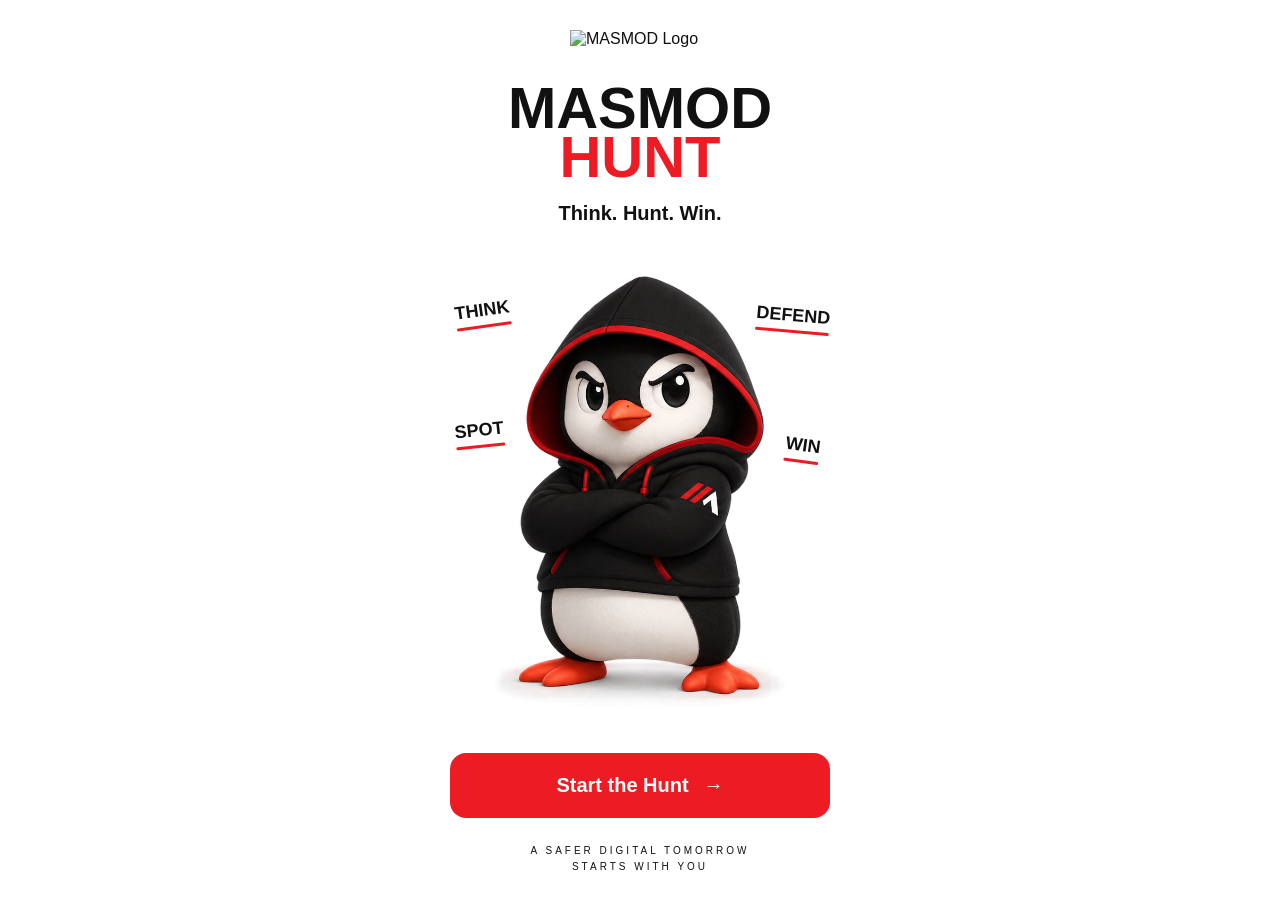
==== index.html @ 7a0bceb8 "Initial commit" ====
<!DOCTYPE html>
<html lang="en">

<head>
    <meta charset="UTF-8">

    <meta name="viewport"
          content="width=device-width, initial-scale=1.0">

    <title>MASMOD Hunt</title>

    <!-- CSS shared by all pages -->
    <link rel="stylesheet" href="css/global.css">

    <!-- CSS only for Home page -->
    <link rel="stylesheet" href="css/home.css">
</head>

<body>

    <main class="home-page">

        <!-- MASMOD Logo -->
        <header class="home-header">
            <img
    src="assets/images/masmod-logo.png"
    alt="MASMOD Logo"
    class="company-logo"
>
        </header>


        <!-- Game Name -->
        <section class="game-title">

            <h1>
                <span class="masmod-text">MASMOD</span>
                <span class="hunt-text">HUNT</span>
            </h1>

            <p class="tagline">
                Think. Hunt. Win.
            </p>

        </section>


        <!-- Mascot -->
        <section class="mascot-section">

            <span class="floating-word think">
                THINK
            </span>

            <span class="floating-word defend">
                DEFEND
            </span>

            <span class="floating-word spot">
                SPOT
            </span>

            <span class="floating-word win">
                WIN
            </span>

            <img
    src="assets/images/mascot.png"
    alt="MASMOD Hunt Mascot"
    class="mascot"
>

        </section>


        <!-- Start Button -->
        <section class="home-actions">

            <a
                href="username.html"
                class="primary-button"
            >
                Start the Hunt
                <span>→</span>
            </a>

        </section>


        <!-- Bottom Text -->
        <footer class="home-footer">

            <p>
                A SAFER DIGITAL TOMORROW
                <br>
                STARTS WITH YOU
            </p>

        </footer>

    </main>

</body>

</html>
---- css/global.css ----
/* =========================
   GLOBAL SETTINGS
========================= */

:root {
    --red: #ed1c24;
    --black: #111111;
    --white: #ffffff;
    --light-gray: #f5f5f5;
}


/* Reset */

* {
    margin: 0;
    padding: 0;
    box-sizing: border-box;
}


html {
    scroll-behavior: smooth;
}


body {
    font-family: Arial, Helvetica, sans-serif;
    background-color: var(--white);
    color: var(--black);
}


/* Images */

img {
    max-width: 100%;
    display: block;
}


/* Links */

a {
    text-decoration: none;
}


/* =========================
   GLOBAL BUTTON
========================= */

.primary-button {
    width: 100%;
    min-height: 60px;

    display: flex;
    align-items: center;
    justify-content: center;
    gap: 15px;

    background-color: var(--red);
    color: var(--white);

    border-radius: 16px;

    font-size: 18px;
    font-weight: 700;

    transition: 0.2s ease;
}


.primary-button:hover {
    transform: translateY(-2px);
}


.primary-button:active {
    transform: scale(0.98);
}
---- css/home.css ----
/* =========================
   HOME PAGE
========================= */

.home-page {
    width: 100%;
    max-width: 430px;

    min-height: 100vh;

    margin: 0 auto;
    padding: 30px 25px 25px;

    display: flex;
    flex-direction: column;

    background-color: var(--white);

    overflow: hidden;
}


/* =========================
   LOGO
========================= */

.home-header {
    display: flex;
    justify-content: center;

    margin-bottom: 35px;
}


.company-logo {
    width: 140px;
    height: auto;
}


/* =========================
   GAME TITLE
========================= */

.game-title {
    text-align: center;

    margin-bottom: 25px;
}


.game-title h1 {
    display: flex;
    flex-direction: column;

    line-height: 0.85;

    font-size: 58px;
    font-weight: 900;
}


.masmod-text {
    color: var(--black);
}


.hunt-text {
    color: var(--red);
}


.tagline {
    margin-top: 20px;

    font-size: 20px;
    font-weight: 600;

    color: var(--black);
}


/* =========================
   MASCOT
========================= */

.mascot-section {
    position: relative;

    flex: 1;

    min-height: 350px;

    display: flex;
    justify-content: center;
    align-items: center;
}


.mascot {
    width: 290px;

    position: relative;

    z-index: 2;
}


/* =========================
   FLOATING WORDS
========================= */

.floating-word {
    position: absolute;

    font-size: 18px;
    font-weight: 900;

    color: var(--black);

    z-index: 3;
}


.think {
    top: 50px;
    left: 5px;

    transform: rotate(-8deg);
}


.defend {
    top: 55px;
    right: 0;

    transform: rotate(5deg);
}


.spot {
    top: 170px;
    left: 5px;

    transform: rotate(-6deg);
}


.win {
    top: 185px;
    right: 10px;

    transform: rotate(8deg);
}


/* Red underline */

.floating-word::after {
    content: "";

    display: block;

    width: 100%;
    height: 3px;

    margin-top: 4px;

    background-color: var(--red);

    border-radius: 10px;
}


/* =========================
   BUTTON AREA
========================= */

.home-actions {
    width: 100%;

    margin-top: 20px;
}


.home-actions .primary-button {
    min-height: 65px;

    font-size: 20px;
}


/* =========================
   FOOTER
========================= */

.home-footer {
    margin-top: 25px;

    text-align: center;
}


.home-footer p {
    font-size: 10px;

    letter-spacing: 3px;
    line-height: 1.6;

    color: var(--black);
}


/* =========================
   SMALL PHONES
========================= */

@media (max-width: 360px) {

    .home-page {
        padding-left: 18px;
        padding-right: 18px;
    }


    .game-title h1 {
        font-size: 48px;
    }


    .mascot {
        width: 245px;
    }


    .floating-word {
        font-size: 15px;
    }

}
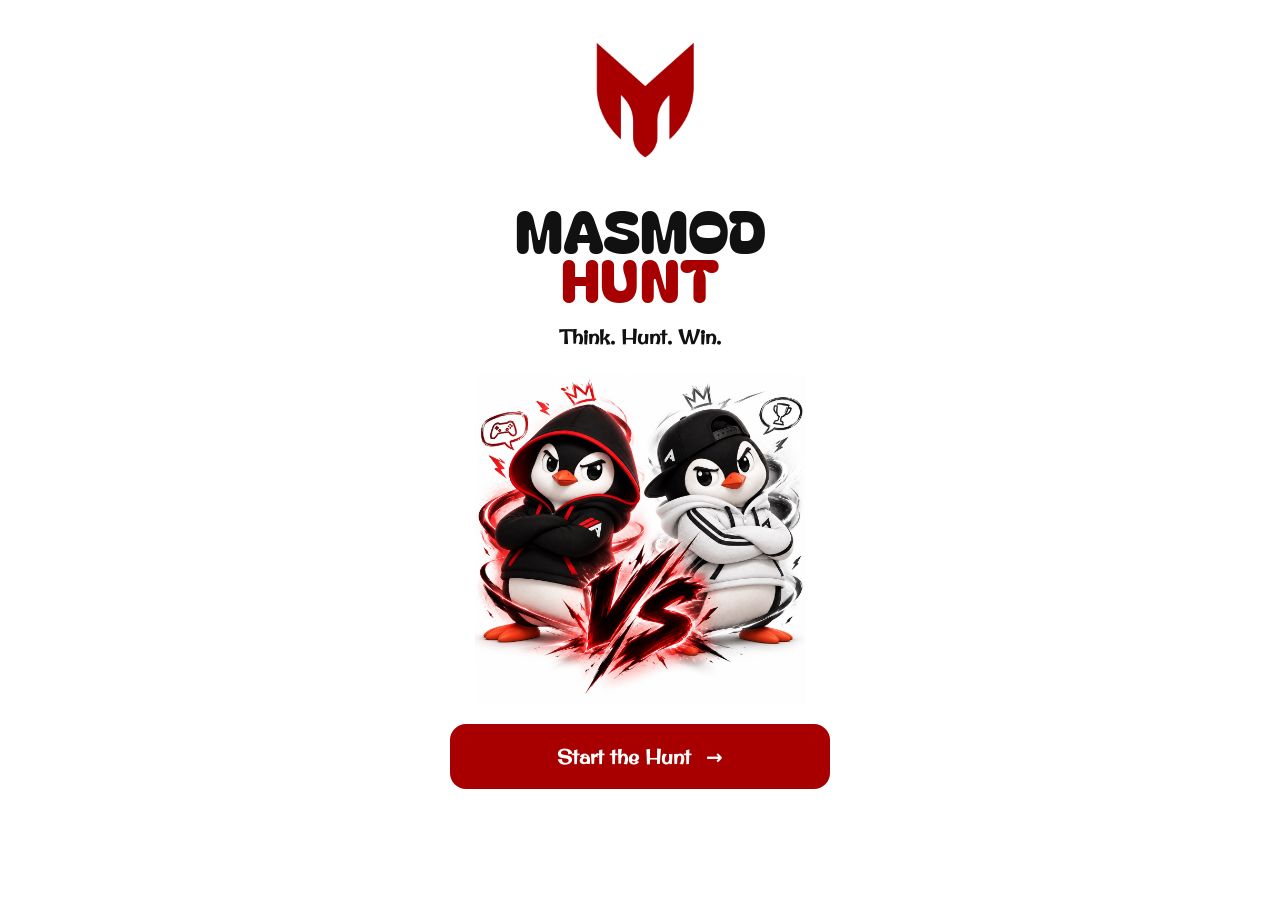
==== commit 847bdf1a: "Update quiz firebase integration" ====
--- a/index.html
+++ b/index.html
@@ -1,3 +1,4 @@
+
 <!DOCTYPE html>
 <html lang="en">
 
@@ -8,7 +9,14 @@
           content="width=device-width, initial-scale=1.0">
 
     <title>MASMOD Hunt</title>
+<link rel="preconnect" href="https://fonts.googleapis.com">
 
+<link rel="preconnect" href="https://fonts.gstatic.com" crossorigin>
+
+<link
+    href="https://fonts.googleapis.com/css2?family=Original+Surfer&display=swap"
+    rel="stylesheet"
+>
     <!-- CSS shared by all pages -->
     <link rel="stylesheet" href="css/global.css">
 
@@ -22,8 +30,8 @@
 
         <!-- MASMOD Logo -->
         <header class="home-header">
-            <img
-    src="assets/images/masmod-logo.png"
+<img
+    src="assets/images/logo.jpg"
     alt="MASMOD Logo"
     class="company-logo"
 >
@@ -46,23 +54,7 @@
 
 
         <!-- Mascot -->
-        <section class="mascot-section">
-
-            <span class="floating-word think">
-                THINK
-            </span>
-
-            <span class="floating-word defend">
-                DEFEND
-            </span>
-
-            <span class="floating-word spot">
-                SPOT
-            </span>
-
-            <span class="floating-word win">
-                WIN
-            </span>
+        
 
             <img
     src="assets/images/mascot.png"
@@ -88,16 +80,7 @@
 
 
         <!-- Bottom Text -->
-        <footer class="home-footer">
-
-            <p>
-                A SAFER DIGITAL TOMORROW
-                <br>
-                STARTS WITH YOU
-            </p>
-
-        </footer>
-
+        
     </main>
 
 </body>
--- a/css/global.css
+++ b/css/global.css
@@ -1,9 +1,12 @@
+@import url('https://fonts.googleapis.com/css2?family=Bagel+Fat+One&display=swap');
+
+
 /* =========================
    GLOBAL SETTINGS
 ========================= */
 
 :root {
-    --red: #ed1c24;
+    --red: #A80000;
     --black: #111111;
     --white: #ffffff;
     --light-gray: #f5f5f5;
@@ -25,7 +28,7 @@
 
 
 body {
-    font-family: Arial, Helvetica, sans-serif;
+    font-family: "Original Surfer", system-ui;
     background-color: var(--white);
     color: var(--black);
 }
@@ -45,7 +48,13 @@
     text-decoration: none;
 }
 
-
+button,
+input,
+textarea,
+select,
+a {
+    font-family: "Original Surfer", system-ui;
+}
 /* =========================
    GLOBAL BUTTON
 ========================= */
--- a/css/home.css
+++ b/css/home.css
@@ -55,8 +55,9 @@
 
     line-height: 0.85;
 
+    font-family: "Bagel Fat One", system-ui;
     font-size: 58px;
-    font-weight: 900;
+    font-weight: 400;
 }
 
 
@@ -98,11 +99,18 @@
 
 
 .mascot {
-    width: 290px;
+    width: 330px;
+    max-width: 100%;
+    height: auto;
+
+    display: block;
+
+    margin: 0 auto;
 
     position: relative;
-
     z-index: 2;
+
+    object-fit: contain;
 }
 
 
